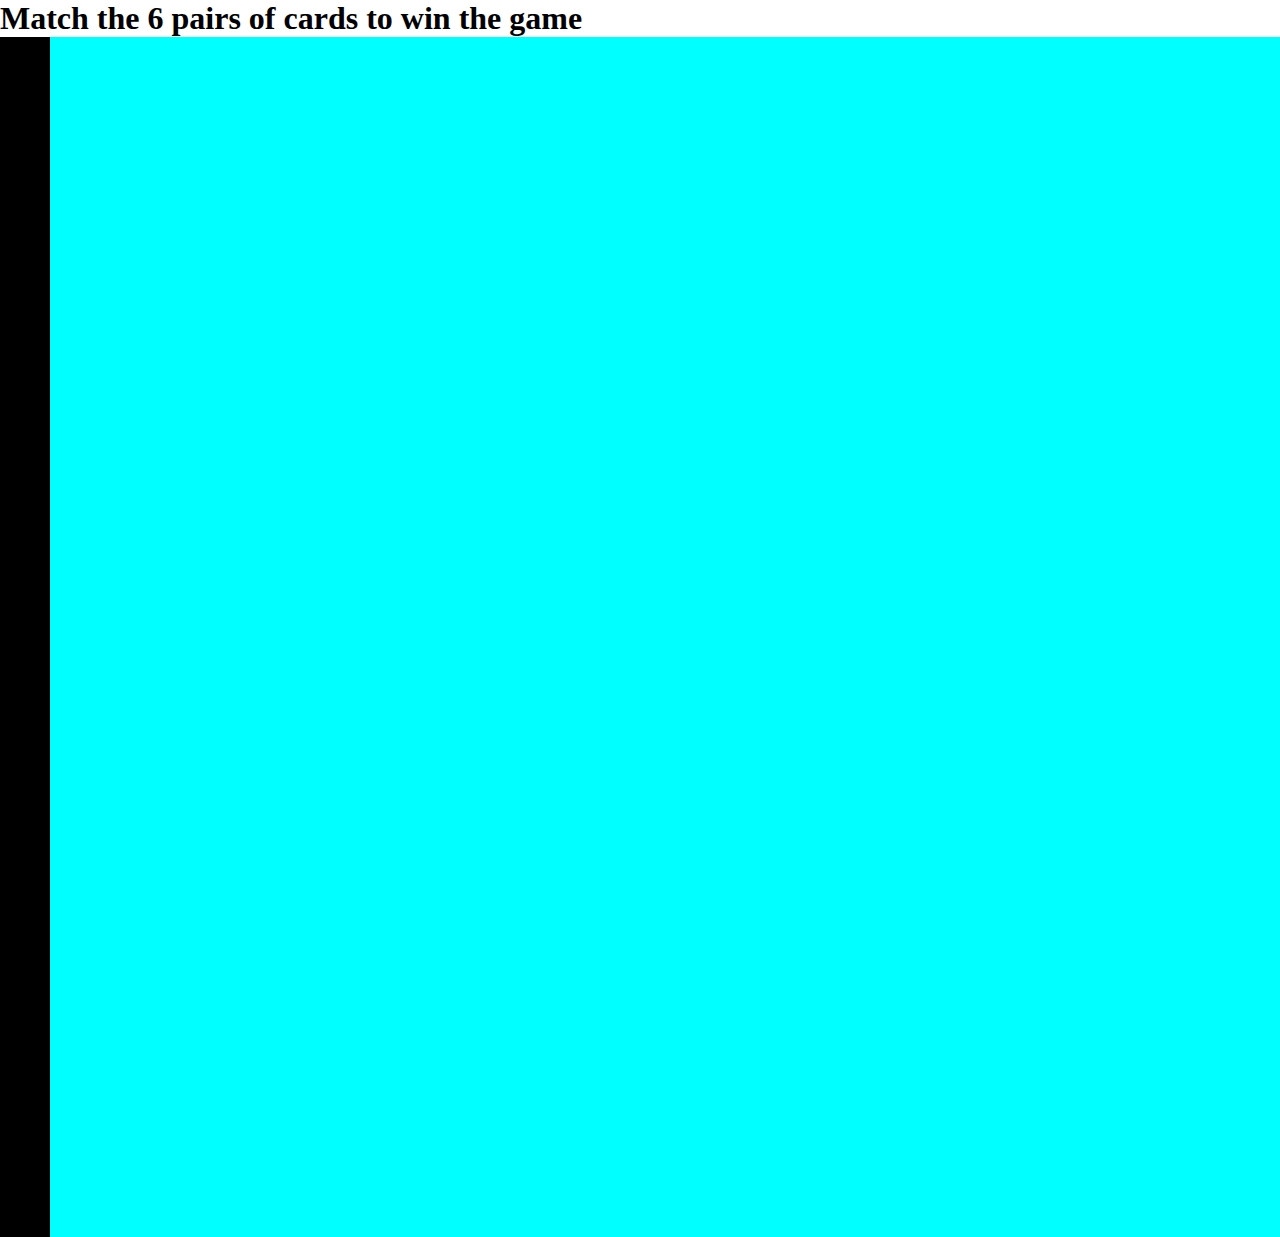
==== index_2.html @ b030d68d "EOD Day 3 changes" ====
<!DOCTYPE html>
<html lang="en">
<head>
    <meta charset="UTF-8">
    <meta name="viewport" content="width=device-width, initial-scale=1.0">
    <title>Let's Play the Memory Card Game</title>
    <link rel="stylesheet" href="style.css">
    <script src="script.js" defer></script>
</head>
<body>
    <h1>Match the 6 pairs of cards to win the game</h1>
    <div class = "cards-container">
    </div>
    <div class = "Won"></div></div>
</body>
</html>
---- style.css ----
* {
    margin: 0;
    padding: 0;
    box-sizing: border-box;
}


.card-uo{
    align-items: stretch;
    align-content: center;
    width: 50px;
    height: 100px;
    display: block;
    background-color: blueviolet;
}

.card-down{
    align-items: stretch;
    align-content: center;
    width: 50px;
    height: 100px;
    background-color: black;
}

.cards-container{
   background-color: aqua;
}
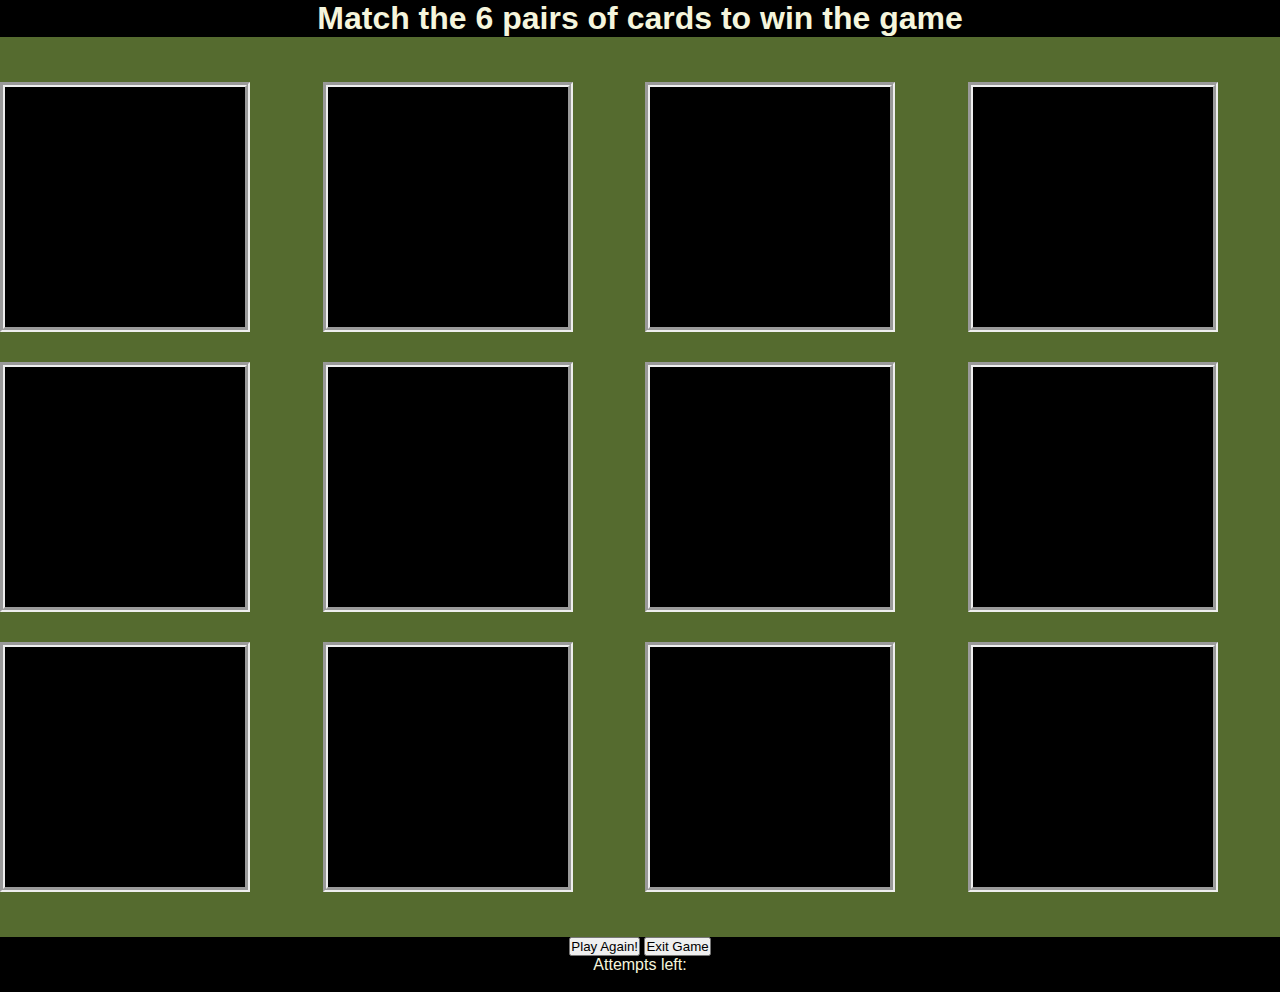
==== commit 843d5b53: "EOD Day 5 changes" ====
--- a/index_2.html
+++ b/index_2.html
@@ -9,8 +9,14 @@
 </head>
 <body>
     <h1>Match the 6 pairs of cards to win the game</h1>
-    <div class = "cards-container">
+    <div class="cards-container">
     </div>
-    <div class = "Won"></div></div>
+    <button onclick="playAgain()">Play Again!</button> <!-- Watched the video in reference 1 -->
+    <button onclick="exitGame()">Exit Game</button>
+    <p> Attempts left: <span class="attempts left"></span></p><!-- Watched the video in reference 1 -->
+    <div class="won">Congratulations! You've Won!</div>
 </body>
-</html>+</html>
+
+<!-- References
+1. Watched the video in https://www.youtube.com/watch?v=xWdkt6KSirw  -->--- a/style.css
+++ b/style.css
@@ -4,24 +4,83 @@
     box-sizing: border-box;
 }
 
+body {
+    font-family: Helvetica;
+    background-color: black;
+    color: beige;
+    display: block;
+    text-align: center;
 
-.card-uo{
-    align-items: stretch;
-    align-content: center;
-    width: 50px;
-    height: 100px;
-    display: block;
-    background-color: blueviolet;
-}
-
-.card-down{
-    align-items: stretch;
-    align-content: center;
-    width: 50px;
-    height: 100px;
-    background-color: black;
+   
 }
 
 .cards-container{
-   background-color: aqua;
-}+    background-color: #556B2F;
+    background-size: cover;
+    width:  100vw;
+    height: 100vh;
+    display: grid;
+    grid-template-columns: 1fr 1fr 1fr 1fr;
+    grid-template-rows: 3;
+    gap: 30px 10px;
+    align-content: center;
+    /* position: absolute; */
+    justify-content: center;
+ }
+
+.cards{
+    width: 250px;
+    height: 250px;
+    display: flex;
+    align-items: center;
+    justify-content: center;
+    position: relative;
+    background-color: black;
+    border-style: groove;
+    border-width: 5px;
+}
+
+.unmatched{
+    /* height: 200px;
+    width: 200px; */
+    z-index: 1;
+    display: none;
+    display: hidden;
+    /* background-color: black; */
+}
+img {
+    height: 200px;
+    width: 200px;
+    display: inline;
+    visibility: hidden;
+}
+
+.active{
+    /* height: 200px;
+    width: 200px; */
+    z-index: 1;
+    display: inline;
+    visibility: visible;
+}
+
+.matched{
+    /* height: 200px; */
+    /* width: 200px; */
+    z-index: 1;
+    display: inline;
+    visibility: visible;
+}
+
+.won{
+    visibility: hidden;
+}
+/* GRAVEYARD
+/* .card-down{
+    background-color: black;
+    height: 200px;
+    width: 200px;
+    z-index: 10;
+    position: relative;
+    display: block;
+} */
+
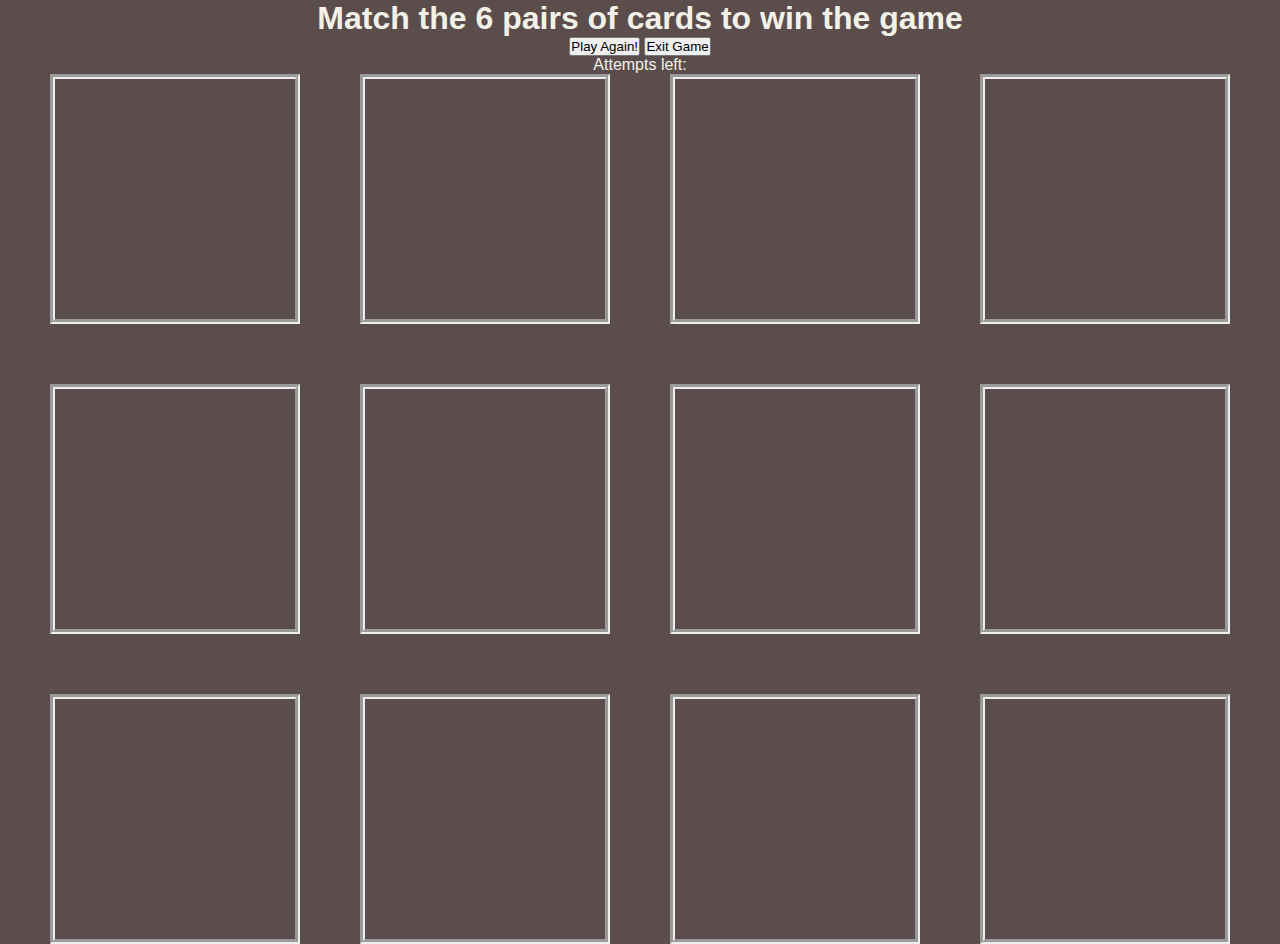
==== commit b4a9d1a6: "EOD Day 6 changes" ====
--- a/index_2.html
+++ b/index_2.html
@@ -9,12 +9,11 @@
 </head>
 <body>
     <h1>Match the 6 pairs of cards to win the game</h1>
+    <button onclick="playAgain()">Play Again!</button> <!-- Watched the video in reference 1 -->
+    <button onclick="exitGame()">Exit Game</button>
+    <p> Attempts left: <span class="attempts_left"></span></p><!-- Watched the video in reference 1 -->
     <div class="cards-container">
     </div>
-    <button onclick="playAgain()">Play Again!</button> <!-- Watched the video in reference 1 -->
-    <button onclick="exitGame()">Exit Game</button>
-    <p> Attempts left: <span class="attempts left"></span></p><!-- Watched the video in reference 1 -->
-    <div class="won">Congratulations! You've Won!</div>
 </body>
 </html>
 
--- a/style.css
+++ b/style.css
@@ -6,8 +6,8 @@
 
 body {
     font-family: Helvetica;
-    background-color: black;
-    color: beige;
+    background-color: #5c4d4d;
+    color: #f2f1e7;
     display: block;
     text-align: center;
 
@@ -15,17 +15,19 @@
 }
 
 .cards-container{
-    background-color: #556B2F;
+    background-color:  #5c4d4d;;
     background-size: cover;
-    width:  100vw;
-    height: 100vh;
+    width:  80vw;
+    height: 90vh;
     display: grid;
     grid-template-columns: 1fr 1fr 1fr 1fr;
     grid-template-rows: 3;
-    gap: 30px 10px;
+    gap: 60px;
+    margin: 30px auto;
     align-content: center;
-    /* position: absolute; */
+    position: relative;
     justify-content: center;
+    justify-self: center;
  }
 
 .cards{
@@ -35,52 +37,39 @@
     align-items: center;
     justify-content: center;
     position: relative;
-    background-color: black;
+    background-image: url(./Images/daniel-dan-CWHZxcjDlpk-unsplash.jpg);
     border-style: groove;
     border-width: 5px;
+    justify-self: center;
 }
 
 .unmatched{
-    /* height: 200px;
-    width: 200px; */
     z-index: 1;
     display: none;
     display: hidden;
-    /* background-color: black; */
+
 }
 img {
-    height: 200px;
-    width: 200px;
+    height: 225px;
+    width: 225px;
     display: inline;
     visibility: hidden;
+    border-style: solid;
+    border-style: groove;
+    border-color: beige;
+    border-width: 10px;
 }
 
 .active{
-    /* height: 200px;
-    width: 200px; */
     z-index: 1;
     display: inline;
     visibility: visible;
 }
 
 .matched{
-    /* height: 200px; */
-    /* width: 200px; */
     z-index: 1;
     display: inline;
     visibility: visible;
 }
 
-.won{
-    visibility: hidden;
-}
-/* GRAVEYARD
-/* .card-down{
-    background-color: black;
-    height: 200px;
-    width: 200px;
-    z-index: 10;
-    position: relative;
-    display: block;
-} */
 
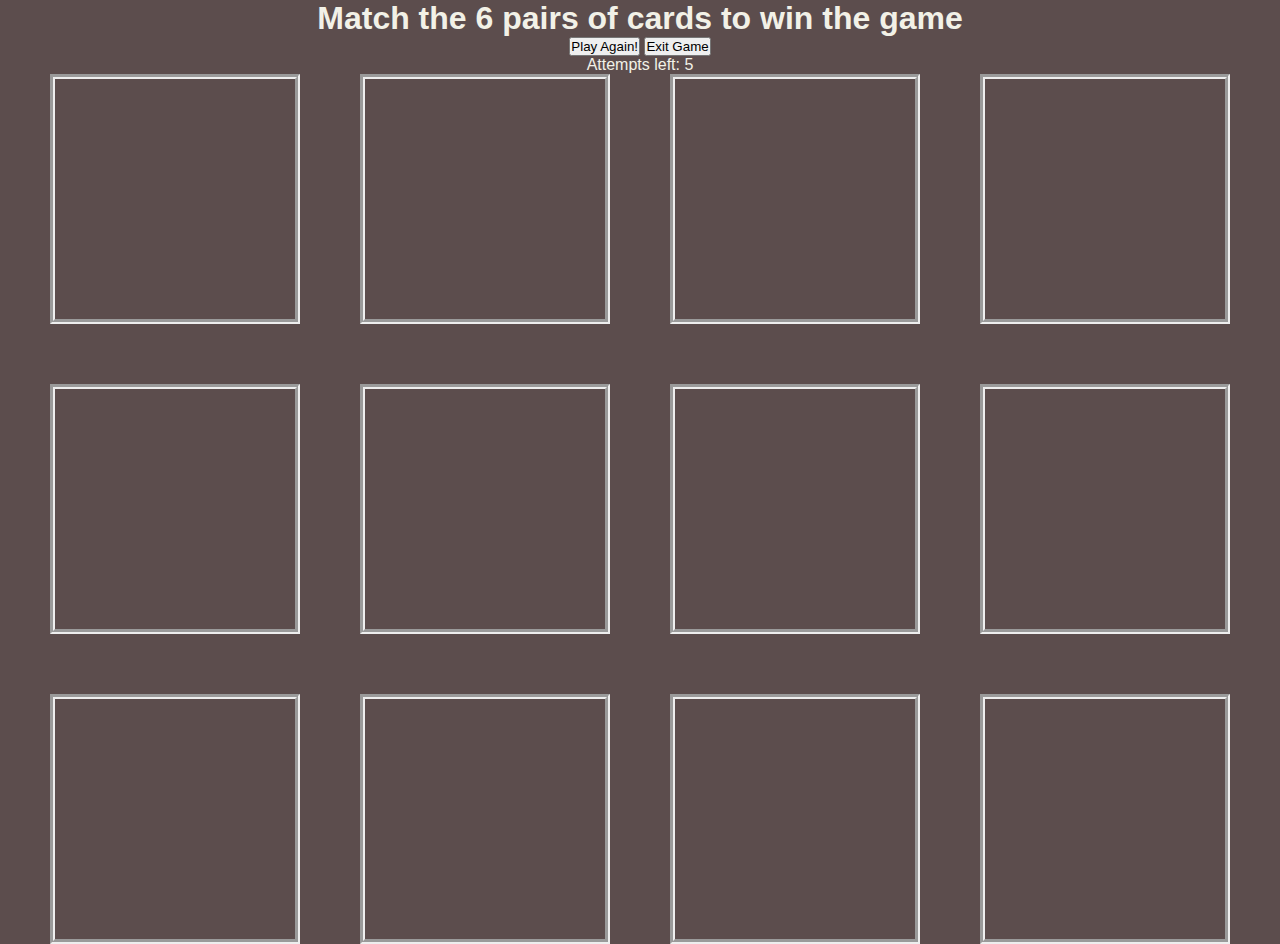
==== commit 0619fb90: "additional Day 7 changes" ====
--- a/index_2.html
+++ b/index_2.html
@@ -11,7 +11,7 @@
     <h1>Match the 6 pairs of cards to win the game</h1>
     <button onclick="playAgain()">Play Again!</button> <!-- Watched the video in reference 1 -->
     <button onclick="exitGame()">Exit Game</button>
-    <p> Attempts left: <span class="attempts_left"></span></p><!-- Watched the video in reference 1 -->
+    <p> Attempts left: <span class="attempts_left"></span></p> <!-- Watched the video in reference 1 -->
     <div class="cards-container">
     </div>
 </body>
--- a/style.css
+++ b/style.css
@@ -1,7 +1,6 @@
 * {
     margin: 0;
     padding: 0;
-    box-sizing: border-box;
 }
 
 body {
@@ -41,6 +40,7 @@
     border-style: groove;
     border-width: 5px;
     justify-self: center;
+    box-sizing: border-box
 }
 
 .unmatched{
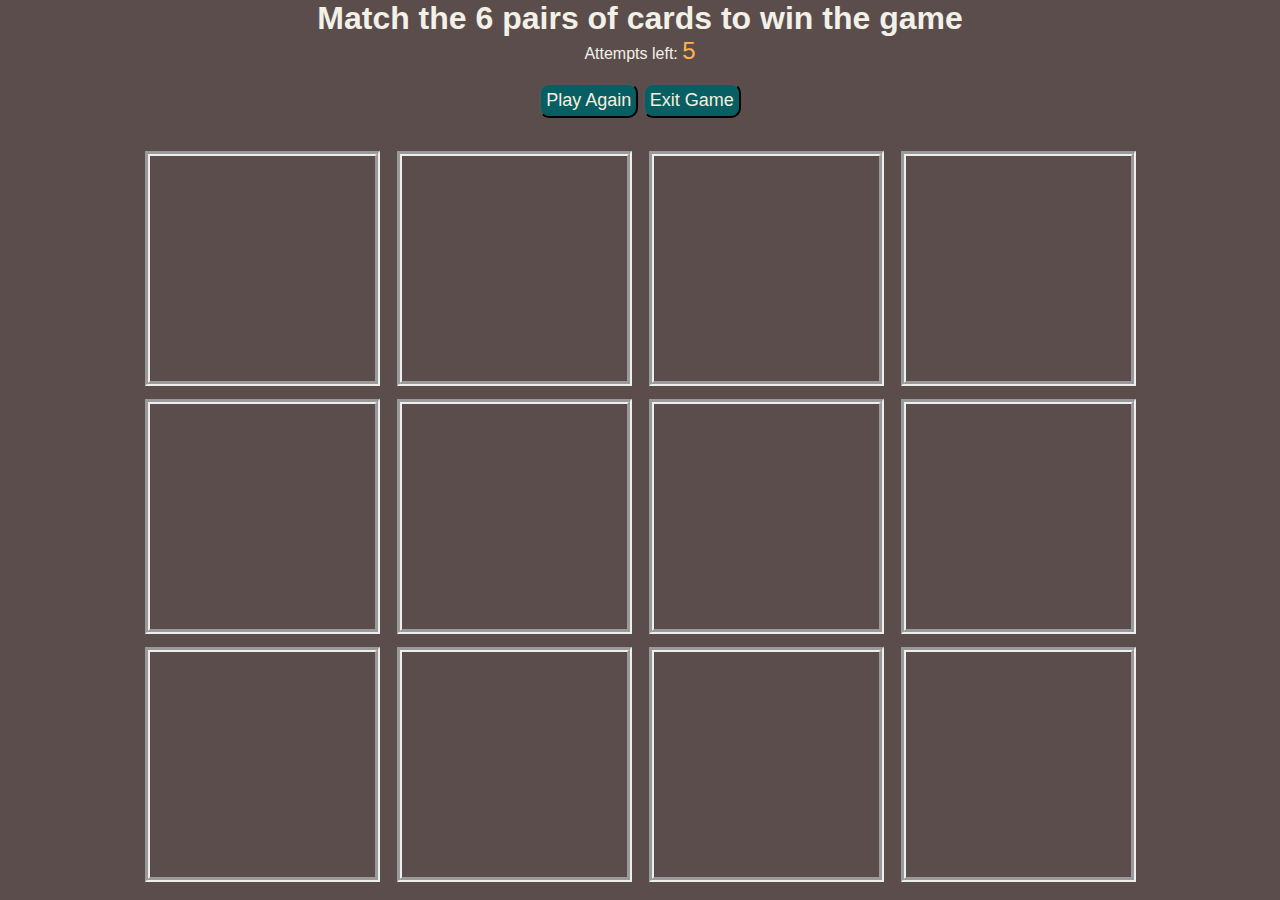
==== commit 0e59a311: "CSS for game done" ====
--- a/index_2.html
+++ b/index_2.html
@@ -9,9 +9,10 @@
 </head>
 <body>
     <h1>Match the 6 pairs of cards to win the game</h1>
-    <button onclick="playAgain()">Play Again!</button> <!-- Watched the video in reference 1 -->
-    <button onclick="exitGame()">Exit Game</button>
     <p> Attempts left: <span class="attempts_left"></span></p> <!-- Watched the video in reference 1 -->
+    <br>
+    <button class="gameButtons" onclick="playAgain()">Play Again</button> <!-- Watched the video in reference 1 -->
+    <button class="gameButtons" onclick="exitGame()">Exit Game</button>
     <div class="cards-container">
     </div>
 </body>
--- a/style.css
+++ b/style.css
@@ -9,20 +9,20 @@
     color: #f2f1e7;
     display: block;
     text-align: center;
-
-   
 }
 
 .cards-container{
     background-color:  #5c4d4d;;
     background-size: cover;
-    width:  80vw;
-    height: 90vh;
+    box-sizing: border-box;
+    width:  fit-content; 
+    max-height: 80vh;
     display: grid;
-    grid-template-columns: 1fr 1fr 1fr 1fr;
-    grid-template-rows: 3;
-    gap: 60px;
-    margin: 30px auto;
+    grid-template-columns: 20% 20% 20% 20%;
+    grid-template-rows: 33% 33% 33%;
+    grid-gap: 20px; /* Referenced the video in reference 1 */
+    padding-top: 30px;  
+    margin: auto;
     align-content: center;
     position: relative;
     justify-content: center;
@@ -30,9 +30,10 @@
  }
 
 .cards{
-    width: 250px;
-    height: 250px;
-    display: flex;
+    width: 225px;
+    height: 225px;
+    margin: 20px;
+    display: grid;
     align-items: center;
     justify-content: center;
     position: relative;
@@ -40,7 +41,6 @@
     border-style: groove;
     border-width: 5px;
     justify-self: center;
-    box-sizing: border-box
 }
 
 .unmatched{
@@ -52,10 +52,9 @@
 img {
     height: 225px;
     width: 225px;
+    justify-content: center;
     display: inline;
     visibility: hidden;
-    border-style: solid;
-    border-style: groove;
     border-color: beige;
     border-width: 10px;
 }
@@ -73,3 +72,33 @@
 }
 
 
+.bold-text{
+    font-size: large;
+    font-style: oblique;
+}
+
+#welcome-container{
+    display: block;
+}
+
+
+#instructions{
+    display: none;
+}
+
+.gameButtons{ /* Referenced the video in reference 1 */
+    padding: 5px;
+    border-radius: 10px 10px;
+    color: #f6eedf;
+    background-color: #085f63;
+    font-size: large;
+}
+
+.attempts_left{
+    font-size: x-large;
+    padding-top: 10px;
+    color: #fdb44b;
+}
+
+/* References:
+1. Watched the video in https://www.youtube.com/watch?v=xWdkt6KSirw  */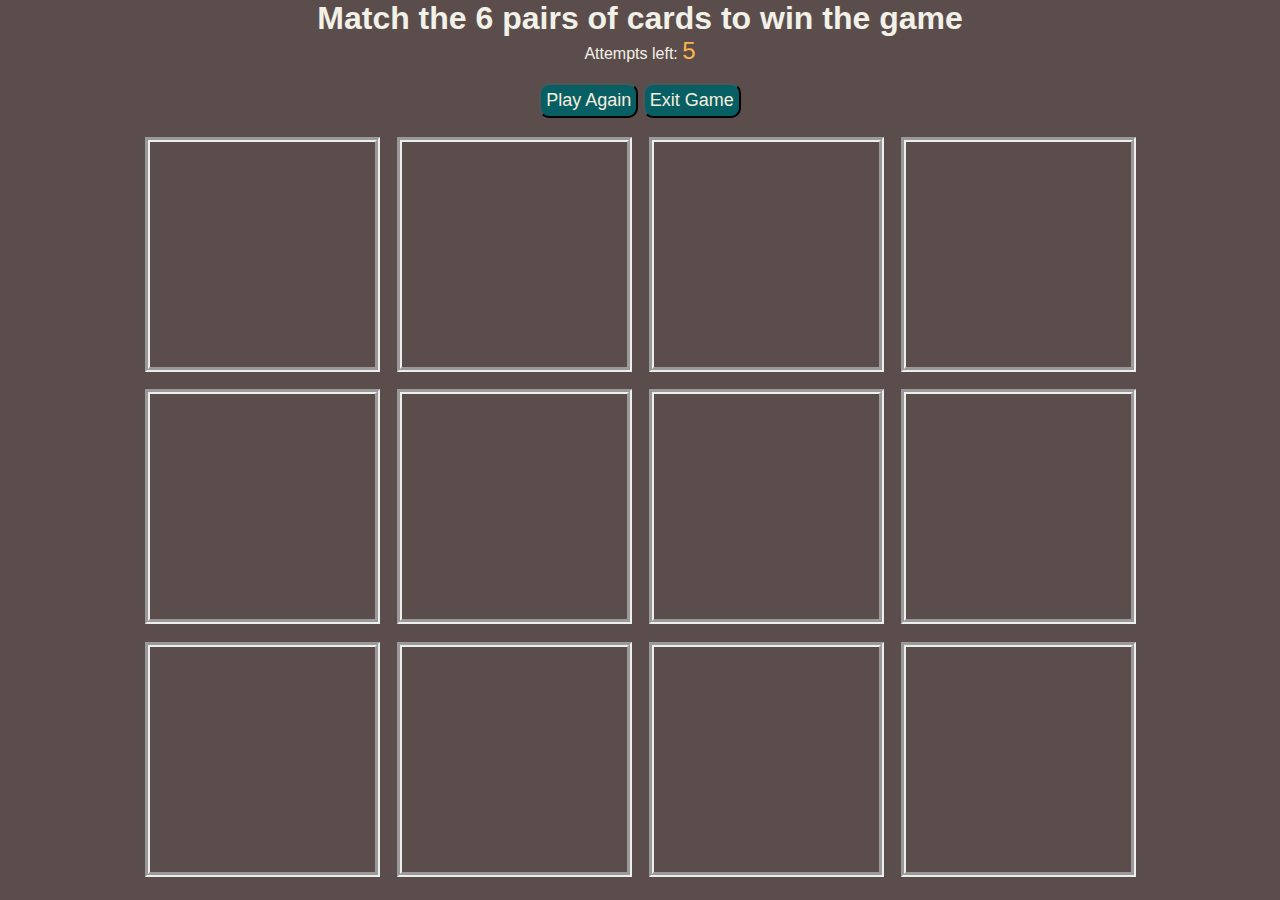
==== commit f141563f: "some last changes in the HTML" ====
--- a/index_2.html
+++ b/index_2.html
@@ -12,7 +12,7 @@
     <p> Attempts left: <span class="attempts_left"></span></p> <!-- Watched the video in reference 1 -->
     <br>
     <button class="gameButtons" onclick="playAgain()">Play Again</button> <!-- Watched the video in reference 1 -->
-    <button class="gameButtons" onclick="exitGame()">Exit Game</button>
+    <button class="gameButtons" onclick="exitGame()">Exit Game</button><!-- Watched the video in reference 1 -->
     <div class="cards-container">
     </div>
 </body>
--- a/style.css
+++ b/style.css
@@ -21,7 +21,7 @@
     grid-template-columns: 20% 20% 20% 20%;
     grid-template-rows: 33% 33% 33%;
     grid-gap: 20px; /* Referenced the video in reference 1 */
-    padding-top: 30px;  
+    padding-top: 15px;  
     margin: auto;
     align-content: center;
     position: relative;
@@ -73,17 +73,36 @@
 
 
 .bold-text{
+    font-size: x-large;
+    color: #66bfbf;
+    font-style: oblique;
+}
+
+#name-input{
     font-size: large;
     font-style: oblique;
+    text-align: center;  
 }
 
 #welcome-container{
     display: block;
+    width: 50vw;
+    padding: 5px;
+    position: absolute; /* Reviewed the documentation in reference 2*/
+    top: 17%; /* Reviewed the documentation in reference 2*/
+    right: 25%;/* Reviewed the documentation in reference 2*/
+    margin: 5px;
 }
 
 
 #instructions{
     display: none;
+    width: 50vw;
+    padding: 5px;
+    margin: 5px;
+    position: absolute;/* Reviewed the documentation in reference 2*/
+    top: 15%;/* Reviewed the documentation in reference 2*/
+    right: 25%;/* Reviewed the documentation in reference 2*/
 }
 
 .gameButtons{ /* Referenced the video in reference 1 */
@@ -100,5 +119,32 @@
     color: #fdb44b;
 }
 
+.letsgo-btn{
+    margin-top: 10px;
+    padding: 5px;
+    border-radius: 10px 10px;
+    color: #f6eedf;
+    background-color: #085f63;
+    font-size: large;
+}
+
+.playgame-btn{
+    margin-top: 10px;
+    padding: 5px;
+    border-radius: 10px 10px;
+    color: #f6eedf;
+    background-color: #085f63;
+    font-size: large;
+}
+
+.heading{
+    padding: 100px;
+}
+
+input{
+    margin: 20px;
+}
+
 /* References:
-1. Watched the video in https://www.youtube.com/watch?v=xWdkt6KSirw  */+1. Watched the video in https://www.youtube.com/watch?v=xWdkt6KSirw  
+2. Reviewed the documentation in https://www.w3schools.com/howto/howto_css_center-vertical.asp */